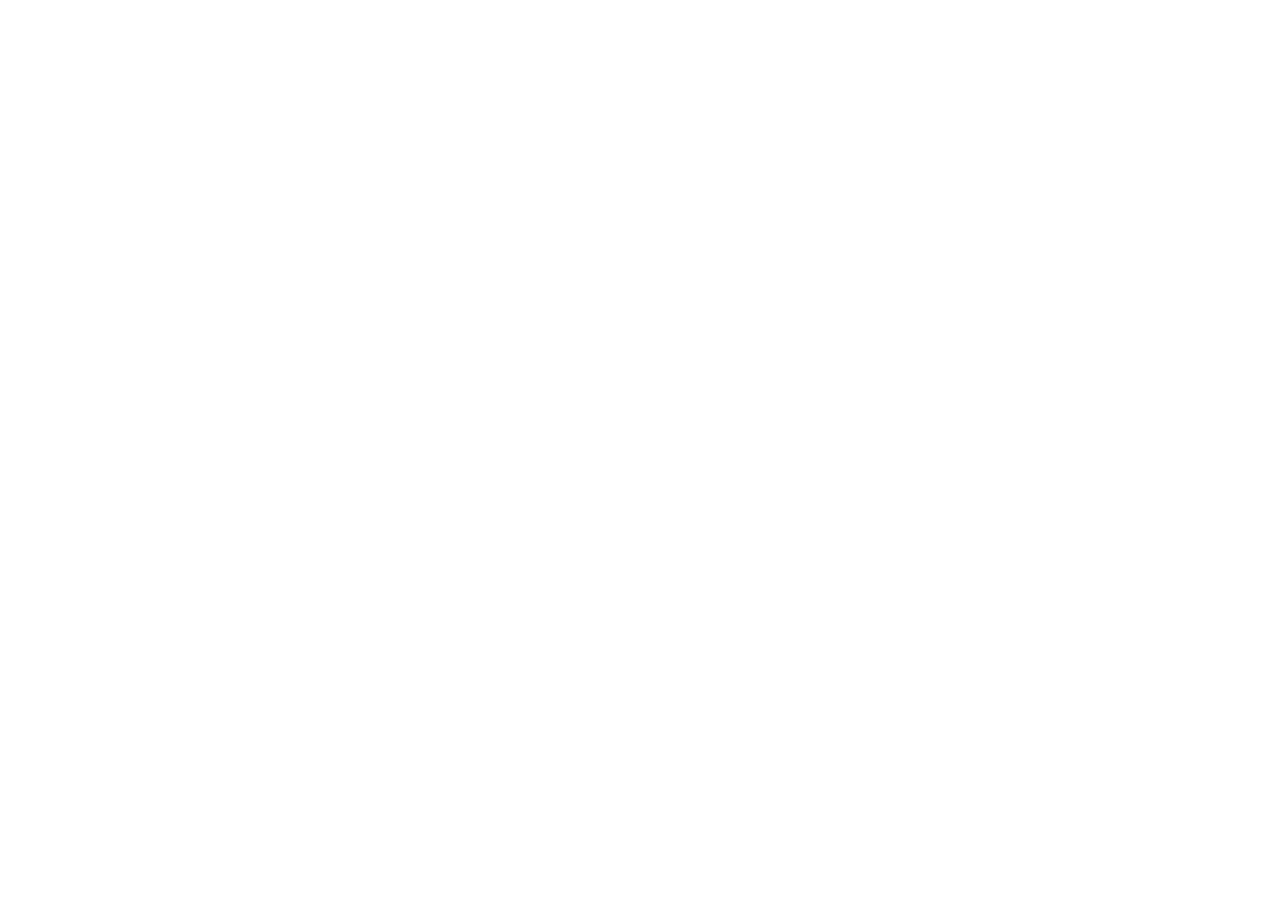
==== index.html @ 3b2f3a1e "Inclui pagina inicial de gestao de clientes do projeto" ====
<!DOCTYPE html>
<html lang="pt-br">
<head>
    <meta charset="UTF-8">
    <meta name="viewport" content="width=device-width, initial-scale=1.0, user-scalable=yes">
    <title>Gestão de Clientes - Dashboard</title>
    <link rel="stylesheet" href="style.css">
</head>
<body>
    
</body>
</html>
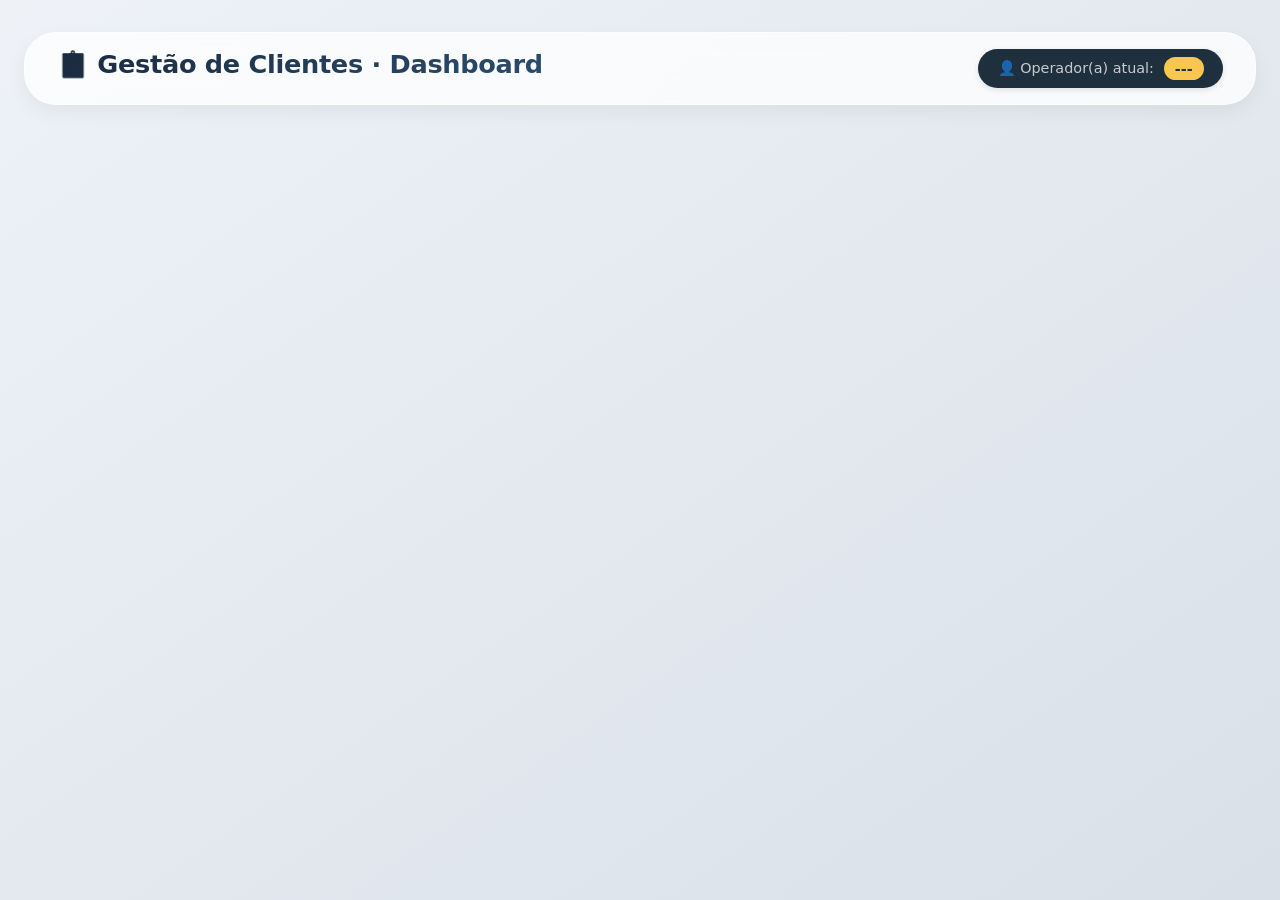
==== commit 4fce0897: "Merge remote-tracking branch 'upstream/main'" ====
--- a/index.html
+++ b/index.html
@@ -7,6 +7,21 @@
     <link rel="stylesheet" href="style.css">
 </head>
 <body>
+    <div class="dashboard">
+        <!-- Área superior com operador (SessionStorage) -->
+        <div class="header-bar">
+            <div class="titulo-principal">
+                <h1>📋 Gestão de Clientes · Dashboard</h1>
+            </div>
+            <div class="operador-card" id="operadorDisplay">
+                <span>👤 Operador(a) atual:</span>
+                <span id="operadorNomeSpan">---</span>
+            </div>
+        </div>
     
+    
+    </div>
+
+    <script src="script.js"></script>
 </body>
 </html>
--- a/style.css
+++ b/style.css
@@ -0,0 +1,317 @@
+* {
+    margin: 0;
+    padding: 0;
+    box-sizing: border-box;
+    font-family: system-ui, 'Segoe UI', 'Inter', -apple-system, BlinkMacSystemFont, 'Roboto', sans-serif;
+}
+
+body {
+    background: linear-gradient(145deg, #eef2f7 0%, #d9e0e8 100%);
+    min-height: 100vh;
+    padding: 2rem 1.5rem;
+}
+
+/* Dashboard container principal */
+.dashboard {
+    max-width: 1400px;
+    margin: 0 auto;
+}
+
+/* Cabeçalho com operador */
+.header-bar {
+    background: rgba(255,255,255,0.75);
+    backdrop-filter: blur(12px);
+    border-radius: 2rem;
+    padding: 1rem 2rem;
+    margin-bottom: 2rem;
+    display: flex;
+    justify-content: space-between;
+    align-items: baseline;
+    flex-wrap: wrap;
+    gap: 1rem;
+    box-shadow: 0 8px 20px rgba(0,0,0,0.05);
+    border: 1px solid rgba(255,255,255,0.6);
+}
+
+.titulo-principal h1 {
+    font-size: 1.6rem;
+    font-weight: 700;
+    background: linear-gradient(135deg, #1A2A3F, #2C4C6C);
+    background-clip: text;
+    -webkit-background-clip: text;
+    color: transparent;
+    letter-spacing: -0.3px;
+}
+
+.operador-card {
+    background: #1e2f3e;
+    padding: 0.5rem 1.2rem;
+    border-radius: 3rem;
+    color: white;
+    font-weight: 500;
+    font-size: 0.9rem;
+    box-shadow: 0 2px 6px rgba(0,0,0,0.1);
+    display: flex;
+    align-items: center;
+    gap: 0.6rem;
+}
+
+.operador-card span:first-child {
+    opacity: 0.75;
+    font-weight: normal;
+}
+
+.operador-card span:last-child {
+    font-weight: 600;
+    background: #f9c74f;
+    color: #1e2f3e;
+    padding: 0.2rem 0.7rem;
+    border-radius: 2rem;
+}
+
+/* Grid de dois painéis */
+.painel-grid {
+    display: grid;
+    grid-template-columns: 1fr 1.6fr;
+    gap: 1.8rem;
+    margin-bottom: 2rem;
+}
+
+/* Card Formulário */
+.form-card, .filtro-card, .lista-cards {
+    background: white;
+    border-radius: 1.75rem;
+    padding: 1.5rem 1.8rem;
+    box-shadow: 0 20px 35px -12px rgba(0,0,0,0.15);
+    transition: all 0.2s ease;
+    border: 1px solid rgba(0,0,0,0.05);
+}
+
+.form-card h2, .filtro-card h2, .clientes-section h2 {
+    font-size: 1.4rem;
+    font-weight: 600;
+    margin-bottom: 1.4rem;
+    color: #1f3a4b;
+    border-left: 5px solid #f4a261;
+    padding-left: 0.9rem;
+}
+
+.clientes-section h2 {
+    font-size: 1.2rem;
+    margin-bottom: 1rem;
+}
+
+.campo {
+    margin-bottom: 1.2rem;
+    display: flex;
+    flex-direction: column;
+    gap: 0.4rem;
+}
+
+.campo label {
+    font-weight: 600;
+    color: #2c3e4e;
+    font-size: 0.85rem;
+    letter-spacing: 0.3px;
+}
+
+.campo input, .campo select {
+    padding: 0.8rem 1rem;
+    border-radius: 1rem;
+    border: 1.5px solid #e2e8f0;
+    font-size: 0.95rem;
+    transition: all 0.2s;
+    background: #fefefe;
+}
+
+.campo input:focus, .campo select:focus {
+    outline: none;
+    border-color: #f4a261;
+    box-shadow: 0 0 0 3px rgba(244,162,97,0.2);
+}
+
+.email-hint {
+    color: #6c757d;
+    font-size: 0.7rem;
+}
+
+/* Validação visual - email inválido */
+.campo input.input-invalido {
+    border-color: #e76f51;
+    background-color: #fff5f2;
+    box-shadow: 0 0 0 2px rgba(231,111,81,0.2);
+}
+
+.botao-salvar {
+    background: #2a9d8f;
+    color: white;
+    border: none;
+    padding: 0.9rem 1rem;
+    border-radius: 2rem;
+    font-weight: 700;
+    font-size: 1rem;
+    cursor: pointer;
+    width: 100%;
+    transition: 0.2s;
+    margin-top: 0.6rem;
+    box-shadow: 0 4px 8px rgba(0,0,0,0.05);
+}
+
+.botao-salvar:hover {
+    background: #21867a;
+    transform: scale(0.98);
+}
+
+/* Filtro busca */
+.filtro-card {
+    margin-bottom: 1rem;
+    padding: 1rem 1.5rem;
+}
+
+.busca-wrapper {
+    display: flex;
+    gap: 0.8rem;
+    align-items: center;
+}
+
+.busca-wrapper input {
+    flex: 1;
+    padding: 0.8rem 1rem;
+    border-radius: 2rem;
+    border: 1.5px solid #e2e8f0;
+    font-size: 0.95rem;
+}
+
+.busca-wrapper input:focus {
+    border-color: #e9c46a;
+    outline: none;
+}
+
+/* Container de cards dinâmicos */
+.cards-container {
+    margin-top: 0.5rem;
+    display: flex;
+    flex-direction: column;
+    gap: 1rem;
+    max-height: 480px;
+    overflow-y: auto;
+    padding-right: 0.3rem;
+}
+
+.cards-container::-webkit-scrollbar {
+    width: 6px;
+}
+
+.cards-container::-webkit-scrollbar-track {
+    background: #f1f1f1;
+    border-radius: 10px;
+}
+
+.cards-container::-webkit-scrollbar-thumb {
+    background: #cbd5e1;
+    border-radius: 10px;
+}
+
+/* Estilo dos cards dinâmicos com cores por plano */
+.cliente-card {
+    background: #ffffff;
+    border-radius: 1.25rem;
+    padding: 1rem 1.2rem;
+    display: flex;
+    justify-content: space-between;
+    align-items: center;
+    box-shadow: 0 5px 12px rgba(0,0,0,0.05);
+    transition: all 0.2s;
+    border-left: 8px solid;
+    position: relative;
+}
+
+.card-info h3 {
+    font-size: 1.15rem;
+    font-weight: 700;
+    margin-bottom: 0.3rem;
+    color: #1f2f38;
+}
+
+.card-info p {
+    font-size: 0.8rem;
+    color: #4b5e6c;
+    display: flex;
+    align-items: center;
+    gap: 0.4rem;
+    margin-top: 0.2rem;
+}
+
+.plano-badge {
+    font-size: 0.7rem;
+    font-weight: 600;
+    padding: 0.2rem 0.7rem;
+    border-radius: 20px;
+    background: #edf2f7;
+    color: #1e2f3e;
+    display: inline-block;
+}
+
+.btn-remover {
+    background: none;
+    border: none;
+    font-size: 1.6rem;
+    cursor: pointer;
+    color: #cbd5e1;
+    transition: 0.2s;
+    width: 38px;
+    height: 38px;
+    border-radius: 60%;
+    display: flex;
+    align-items: center;
+    justify-content: center;
+}
+
+.btn-remover:hover {
+    background: #fee2e2;
+    color: #e76f51;
+    transform: scale(1.05);
+}
+
+/* Cores dinâmicas para cada plano (borda + leve fundo) */
+.cliente-card.plano-gold {
+    border-left-color: #f4a261;
+    background: linear-gradient(to right, #fffaf5, #ffffff);
+}
+
+.cliente-card.plano-silver {
+    border-left-color: #94a3b8;
+    background: linear-gradient(to right, #f8fafc, #ffffff);
+}
+
+.cliente-card.plano-bronze {
+    border-left-color: #cd7f5e;
+    background: linear-gradient(to right, #fef6f0, #ffffff);
+}
+
+.sem-clientes-msg {
+    text-align: center;
+    padding: 2rem;
+    color: #7f8c8d;
+    font-style: italic;
+    background: #f9f9fc;
+    border-radius: 1.5rem;
+}
+
+footer {
+    text-align: center;
+    margin-top: 2rem;
+    font-size: 0.75rem;
+    color: #5a6e7a;
+}
+
+/* Responsividade */
+@media (max-width: 800px) {
+    .painel-grid {
+        grid-template-columns: 1fr;
+        gap: 1.5rem;
+    }
+    body {
+        padding: 1rem;
+    }
+}
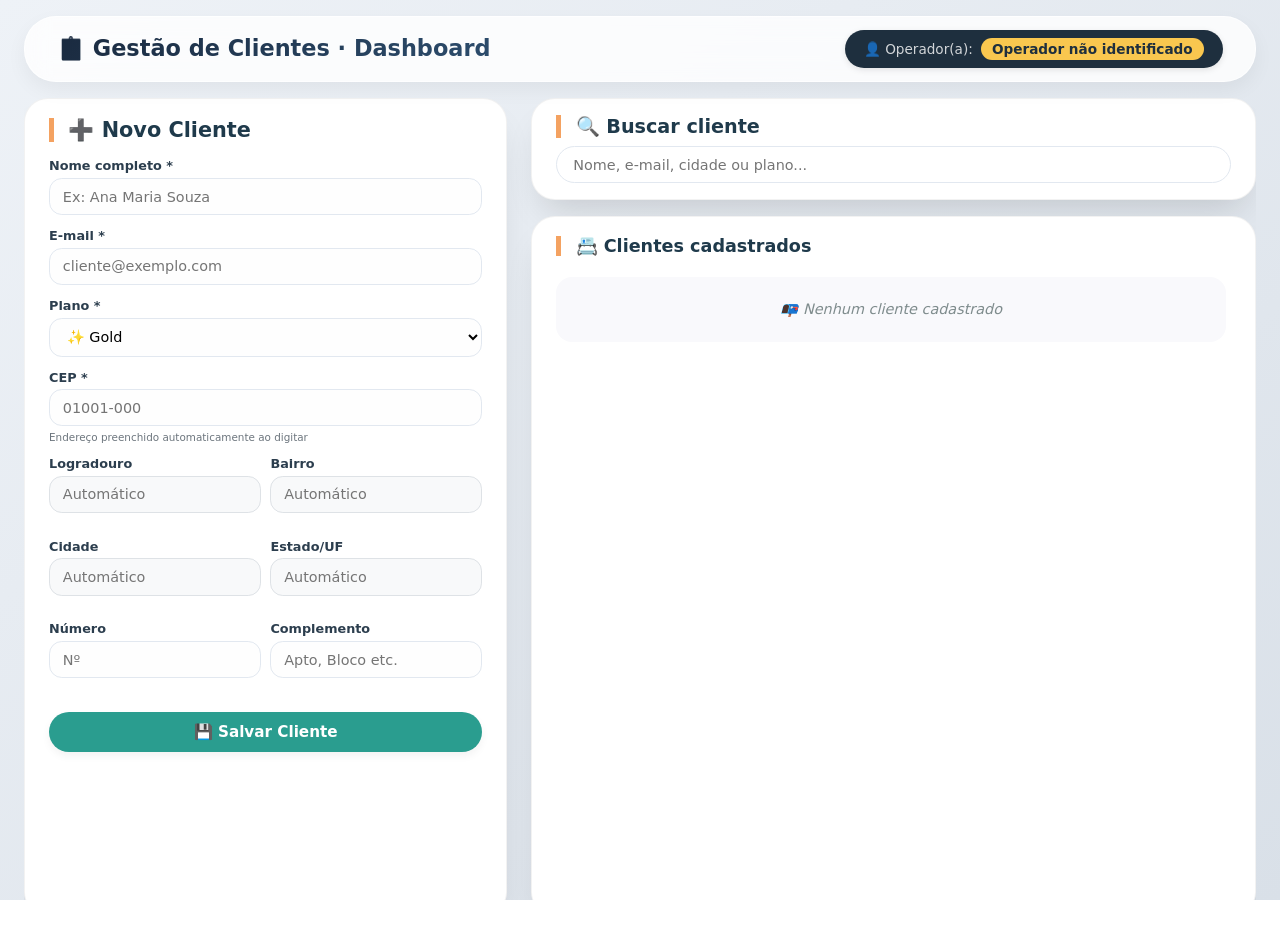
==== commit 04a596f4: "Trabalho final" ====
--- a/index.html
+++ b/index.html
@@ -1,27 +1,94 @@
 <!DOCTYPE html>
 <html lang="pt-br">
 <head>
-    <meta charset="UTF-8">
-    <meta name="viewport" content="width=device-width, initial-scale=1.0, user-scalable=yes">
-    <title>Gestão de Clientes - Dashboard</title>
-    <link rel="stylesheet" href="style.css">
+  <meta charset="UTF-8">
+  <meta name="viewport" content="width=device-width, initial-scale=1.0, user-scalable=yes">
+  <title>Gestão de Clientes – Dashboard</title>
+  <!-- Vincula o arquivo de estilos externo -->
+  <link rel="stylesheet" href="style.css">
 </head>
 <body>
-    <div class="dashboard">
-        <!-- Área superior com operador (SessionStorage) -->
-        <div class="header-bar">
-            <div class="titulo-principal">
-                <h1>📋 Gestão de Clientes · Dashboard</h1>
-            </div>
-            <div class="operador-card" id="operadorDisplay">
-                <span>👤 Operador(a) atual:</span>
-                <span id="operadorNomeSpan">---</span>
-            </div>
+<div class="dashboard">
+  <!-- Cabeçalho com operador da sessão -->
+  <div class="barra-superior">
+    <div class="titulo">
+      <h1>📋 Gestão de Clientes · Dashboard</h1>
+    </div>
+    <div class="cartao-operador">
+      <span>👤 Operador(a):</span>
+      <!-- Nome clicável para troca de operador -->
+      <span id="nomeOperador" title="Clique para trocar de operador">---</span>
+    </div>
+  </div>
+
+  <div class="grade-painel">
+    <!-- Painel esquerdo: formulário de cadastro -->
+    <div class="cartao-formulario">
+      <h2>➕ Novo Cliente</h2>
+      <form id="formularioCliente">
+        <!-- Campos obrigatórios: nome, email, plano (Sprint 1) -->
+        <div class="campo">
+          <label>Nome completo *</label>
+          <input type="text" id="campoNome" placeholder="Ex: Ana Maria Souza" required>
         </div>
-    
-    
+        <div class="campo">
+          <label>E-mail *</label>
+          <input type="email" id="campoEmail" placeholder="cliente@exemplo.com" required>
+          <!-- Validação visual: e-mail inválido fica vermelho ao perder o foco (Sprint 1) -->
+        </div>
+        <div class="campo">
+          <label>Plano *</label>
+          <select id="campoPlano">
+            <option value="Gold">✨ Gold</option>
+            <option value="Silver">⚪ Silver</option>
+            <option value="Bronze">🟤 Bronze</option>
+          </select>
+        </div>
+        <!-- Sprint 2: campos de endereço integrados à API ViaCEP -->
+        <div class="campo">
+          <label>CEP *</label>
+          <input type="text" id="campoCep" placeholder="01001-000" maxlength="9" required>
+          <small class="dica">Endereço preenchido automaticamente ao digitar</small>
+        </div>
+        <!-- Feedback visual da consulta de CEP (Sprint 2) -->
+        <div id="feedbackCep" class="feedback-cep" style="display: none;"></div>
+        
+        <div class="grade-endereco">
+          <div class="campo"><label>Logradouro</label><input type="text" id="campoLogradouro" placeholder="Automático" readonly></div>
+          <div class="campo"><label>Bairro</label><input type="text" id="campoBairro" placeholder="Automático" readonly></div>
+        </div>
+        <div class="grade-endereco">
+          <div class="campo"><label>Cidade</label><input type="text" id="campoCidade" placeholder="Automático" readonly></div>
+          <div class="campo"><label>Estado/UF</label><input type="text" id="campoUf" placeholder="Automático" readonly></div>
+        </div>
+        <div class="grade-endereco">
+          <div class="campo"><label>Número</label><input type="text" id="campoNumero" placeholder="Nº" required></div>
+          <div class="campo"><label>Complemento</label><input type="text" id="campoComplemento" placeholder="Apto, Bloco etc."></div>
+        </div>
+        <!-- Botão com feedback de salvamento (Sprint 2) -->
+        <button type="submit" class="botao-salvar" id="botaoSalvar">💾 Salvar Cliente</button>
+        <div id="feedbackSalvamento" class="feedback-salvamento" style="display: none;"></div>
+      </form>
     </div>
 
-    <script src="script.js"></script>
+    <!-- Painel direito: busca e cards dinâmicos -->
+    <div class="painel-direito">
+      <div class="cartao-filtro">
+        <h2>🔍 Buscar cliente</h2>
+        <input type="text" id="campoBusca" placeholder="Nome, e-mail, cidade ou plano..." autocomplete="off">
+      </div>
+      <div class="cartao-lista">
+        <h2>📇 Clientes cadastrados</h2>
+        <!-- Container onde os cards são injetados via JavaScript (Sprint 1) -->
+        <div id="containerCards" class="container-cards">
+          <div class="mensagem-vazio">Nenhum cliente cadastrado</div>
+        </div>
+      </div>
+    </div>
+  </div>
+</div>
+
+<!-- Script externo -->
+<script src="script.js"></script>
 </body>
 </html>
--- a/style.css
+++ b/style.css
@@ -1,317 +1,459 @@
+/* ============================================
+   ESTILOS GERAIS – 100% DA TELA
+   ============================================ */
 * {
-    margin: 0;
-    padding: 0;
-    box-sizing: border-box;
-    font-family: system-ui, 'Segoe UI', 'Inter', -apple-system, BlinkMacSystemFont, 'Roboto', sans-serif;
+  margin: 0;
+  padding: 0;
+  box-sizing: border-box;
+  font-family: system-ui, 'Segoe UI', 'Inter', sans-serif;
+}
+
+html, body {
+  height: 100%;
+  overflow: hidden;
 }
 
 body {
-    background: linear-gradient(145deg, #eef2f7 0%, #d9e0e8 100%);
-    min-height: 100vh;
-    padding: 2rem 1.5rem;
-}
-
-/* Dashboard container principal */
+  background: linear-gradient(145deg, #eef2f7 0%, #d9e0e8 100%);
+  padding: 1rem 1.5rem;
+}
+
 .dashboard {
-    max-width: 1400px;
-    margin: 0 auto;
-}
-
-/* Cabeçalho com operador */
-.header-bar {
-    background: rgba(255,255,255,0.75);
-    backdrop-filter: blur(12px);
-    border-radius: 2rem;
-    padding: 1rem 2rem;
-    margin-bottom: 2rem;
-    display: flex;
-    justify-content: space-between;
-    align-items: baseline;
-    flex-wrap: wrap;
-    gap: 1rem;
-    box-shadow: 0 8px 20px rgba(0,0,0,0.05);
-    border: 1px solid rgba(255,255,255,0.6);
-}
-
-.titulo-principal h1 {
-    font-size: 1.6rem;
-    font-weight: 700;
-    background: linear-gradient(135deg, #1A2A3F, #2C4C6C);
-    background-clip: text;
-    -webkit-background-clip: text;
-    color: transparent;
-    letter-spacing: -0.3px;
-}
-
-.operador-card {
-    background: #1e2f3e;
-    padding: 0.5rem 1.2rem;
-    border-radius: 3rem;
-    color: white;
-    font-weight: 500;
-    font-size: 0.9rem;
-    box-shadow: 0 2px 6px rgba(0,0,0,0.1);
-    display: flex;
-    align-items: center;
-    gap: 0.6rem;
-}
-
-.operador-card span:first-child {
-    opacity: 0.75;
-    font-weight: normal;
-}
-
-.operador-card span:last-child {
-    font-weight: 600;
-    background: #f9c74f;
-    color: #1e2f3e;
-    padding: 0.2rem 0.7rem;
-    border-radius: 2rem;
-}
-
-/* Grid de dois painéis */
-.painel-grid {
-    display: grid;
-    grid-template-columns: 1fr 1.6fr;
-    gap: 1.8rem;
-    margin-bottom: 2rem;
-}
-
-/* Card Formulário */
-.form-card, .filtro-card, .lista-cards {
-    background: white;
-    border-radius: 1.75rem;
-    padding: 1.5rem 1.8rem;
-    box-shadow: 0 20px 35px -12px rgba(0,0,0,0.15);
-    transition: all 0.2s ease;
-    border: 1px solid rgba(0,0,0,0.05);
-}
-
-.form-card h2, .filtro-card h2, .clientes-section h2 {
-    font-size: 1.4rem;
-    font-weight: 600;
-    margin-bottom: 1.4rem;
-    color: #1f3a4b;
-    border-left: 5px solid #f4a261;
-    padding-left: 0.9rem;
-}
-
-.clientes-section h2 {
-    font-size: 1.2rem;
-    margin-bottom: 1rem;
-}
-
+  max-width: 1400px;
+  margin: 0 auto;
+  height: 100vh; /*percentagem da janela*/
+  display: flex; 
+  flex-direction: column;
+}
+
+/* ============================================
+   CABEÇALHO E OPERADOR
+   ============================================ */
+.barra-superior {
+  background: rgba(255,255,255,0.8);
+  backdrop-filter: blur(12px);
+  border-radius: 2rem;
+  padding: 0.8rem 2rem;
+  margin-bottom: 1rem;
+  display: flex;
+  justify-content: space-between;
+  align-items: center;
+  flex-wrap: wrap;
+  gap: 1rem;
+  box-shadow: 0 8px 20px rgba(0,0,0,0.05);
+  border: 1px solid rgba(255,255,255,0.7);
+  flex-shrink: 0;
+}
+
+.titulo h1 {
+  font-size: 1.4rem;
+  font-weight: 700;
+  background: linear-gradient(135deg, #1A2A3F, #2C4C6C);
+  -webkit-background-clip: text;
+  background-clip: text;
+  color: transparent;
+}
+
+.cartao-operador {
+  background: #1e2f3e;
+  padding: 0.5rem 1.2rem;
+  border-radius: 3rem;
+  color: white;
+  font-size: 0.85rem;
+  display: flex;
+  align-items: center;
+  gap: 0.5rem;
+  box-shadow: 0 2px 6px rgba(0,0,0,0.1);
+}
+
+.cartao-operador span:first-child {
+  opacity: 0.8;
+}
+
+#nomeOperador {
+  font-weight: 600;
+  background: #f9c74f;
+  color: #1e2f3e;
+  padding: 0.2rem 0.7rem;
+  border-radius: 2rem;
+  cursor: pointer;
+  transition: 0.2s;
+}
+
+#nomeOperador:hover {
+  background: #f7b733;
+  transform: scale(1.05);
+}
+
+/* ============================================
+   GRID PRINCIPAL
+   ============================================ */
+.grade-painel {
+  display: grid;
+  grid-template-columns: 1fr 1.5fr;
+  gap: 1.5rem;
+  flex: 1;
+  min-height: 0;
+  overflow: hidden;
+}
+
+/* ============================================
+   PAINEL ESQUERDO – FORMULÁRIO
+   ============================================ */
+.cartao-formulario {
+  background: white;
+  border-radius: 1.5rem;
+  padding: 1.2rem 1.5rem;
+  box-shadow: 0 20px 35px -12px rgba(0,0,0,0.15);
+  border: 1px solid rgba(0,0,0,0.05);
+  overflow-y: auto;
+  height: 100%;
+}
+
+.cartao-formulario h2 {
+  font-size: 1.3rem;
+  font-weight: 600;
+  margin-bottom: 1rem;
+  color: #1f3a4b;
+  border-left: 5px solid #f4a261;
+  padding-left: 0.9rem;
+  position: sticky;
+  top: 0;
+  background: white;
+  z-index: 1;
+}
+
+/* campos */
 .campo {
-    margin-bottom: 1.2rem;
-    display: flex;
-    flex-direction: column;
-    gap: 0.4rem;
-}
-
+  margin-bottom: 0.8rem;
+  display: flex;
+  flex-direction: column;
+  gap: 0.3rem;
+}
 .campo label {
-    font-weight: 600;
-    color: #2c3e4e;
-    font-size: 0.85rem;
-    letter-spacing: 0.3px;
-}
-
+  font-weight: 600;
+  color: #2c3e4e;
+  font-size: 0.8rem;
+}
 .campo input, .campo select {
-    padding: 0.8rem 1rem;
-    border-radius: 1rem;
-    border: 1.5px solid #e2e8f0;
-    font-size: 0.95rem;
-    transition: all 0.2s;
-    background: #fefefe;
-}
-
+  padding: 0.6rem 0.8rem;
+  border-radius: 0.8rem;
+  border: 1.5px solid #e2e8f0;
+  font-size: 0.9rem;
+  background: #fefefe;
+  transition: 0.2s;
+}
 .campo input:focus, .campo select:focus {
-    outline: none;
-    border-color: #f4a261;
-    box-shadow: 0 0 0 3px rgba(244,162,97,0.2);
-}
-
-.email-hint {
-    color: #6c757d;
-    font-size: 0.7rem;
-}
-
-/* Validação visual - email inválido */
-.campo input.input-invalido {
-    border-color: #e76f51;
-    background-color: #fff5f2;
-    box-shadow: 0 0 0 2px rgba(231,111,81,0.2);
-}
-
+  outline: none;
+  border-color: #f4a261;
+  box-shadow: 0 0 0 3px rgba(244,162,97,0.2);
+}
+.campo input:read-only {
+  background: #f8f9fa;
+  color: #6c757d;
+  cursor: not-allowed;
+  border-color: #dee2e6;
+}
+
+/*O js inclui esta classe quando o campo é inválido*/
+.campo input.campo-invalido {
+  border-color: #e76f51;
+  background-color: #fff5f2;
+  box-shadow: 0 0 0 2px rgba(231,111,81,0.2);
+}
+
+.grade-endereco {
+  display: grid;
+  grid-template-columns: 1fr 1fr;
+  gap: 0.6rem;
+  margin-bottom: 0.8rem;
+}
+
+.dica {
+  color: #6c757d;
+  font-size: 0.65rem;
+}
+
+/* feedbacks */
+.feedback-cep, .feedback-salvamento {
+  padding: 0.4rem 0.8rem;
+  border-radius: 0.6rem;
+  font-size: 0.8rem;
+  margin-bottom: 0.8rem;
+  font-weight: 500;
+  display: none;
+}
+.feedback-salvamento {
+  margin-top: 0.8rem;
+  margin-bottom: 0;
+  text-align: center;
+}
+
+.carregando {
+  background: #e8f4fd;
+  color: #0369a1;
+  border-left: 4px solid #0369a1;
+  display: block;
+}
+.sucesso {
+  background: #f0fdf4;
+  color: #166534;
+  border-left: 4px solid #166534;
+  display: block;
+}
+.erro {
+  background: #fef2f2;
+  color: #991b1b;
+  border-left: 4px solid #991b1b;
+  display: block;
+}
+
+/* botão salvar */
 .botao-salvar {
-    background: #2a9d8f;
-    color: white;
-    border: none;
-    padding: 0.9rem 1rem;
-    border-radius: 2rem;
-    font-weight: 700;
-    font-size: 1rem;
-    cursor: pointer;
-    width: 100%;
-    transition: 0.2s;
-    margin-top: 0.6rem;
-    box-shadow: 0 4px 8px rgba(0,0,0,0.05);
-}
-
-.botao-salvar:hover {
-    background: #21867a;
-    transform: scale(0.98);
-}
-
-/* Filtro busca */
-.filtro-card {
-    margin-bottom: 1rem;
-    padding: 1rem 1.5rem;
-}
-
-.busca-wrapper {
-    display: flex;
-    gap: 0.8rem;
-    align-items: center;
-}
-
-.busca-wrapper input {
-    flex: 1;
-    padding: 0.8rem 1rem;
-    border-radius: 2rem;
-    border: 1.5px solid #e2e8f0;
-    font-size: 0.95rem;
-}
-
-.busca-wrapper input:focus {
-    border-color: #e9c46a;
-    outline: none;
-}
-
-/* Container de cards dinâmicos */
-.cards-container {
-    margin-top: 0.5rem;
-    display: flex;
-    flex-direction: column;
-    gap: 1rem;
-    max-height: 480px;
-    overflow-y: auto;
-    padding-right: 0.3rem;
-}
-
-.cards-container::-webkit-scrollbar {
-    width: 6px;
-}
-
-.cards-container::-webkit-scrollbar-track {
-    background: #f1f1f1;
-    border-radius: 10px;
-}
-
-.cards-container::-webkit-scrollbar-thumb {
-    background: #cbd5e1;
-    border-radius: 10px;
-}
-
-/* Estilo dos cards dinâmicos com cores por plano */
-.cliente-card {
-    background: #ffffff;
-    border-radius: 1.25rem;
-    padding: 1rem 1.2rem;
-    display: flex;
-    justify-content: space-between;
-    align-items: center;
-    box-shadow: 0 5px 12px rgba(0,0,0,0.05);
-    transition: all 0.2s;
-    border-left: 8px solid;
-    position: relative;
-}
-
-.card-info h3 {
-    font-size: 1.15rem;
-    font-weight: 700;
-    margin-bottom: 0.3rem;
-    color: #1f2f38;
-}
-
-.card-info p {
-    font-size: 0.8rem;
-    color: #4b5e6c;
-    display: flex;
-    align-items: center;
-    gap: 0.4rem;
-    margin-top: 0.2rem;
-}
-
-.plano-badge {
-    font-size: 0.7rem;
-    font-weight: 600;
-    padding: 0.2rem 0.7rem;
-    border-radius: 20px;
-    background: #edf2f7;
-    color: #1e2f3e;
-    display: inline-block;
-}
-
-.btn-remover {
-    background: none;
-    border: none;
-    font-size: 1.6rem;
-    cursor: pointer;
-    color: #cbd5e1;
-    transition: 0.2s;
-    width: 38px;
-    height: 38px;
-    border-radius: 60%;
-    display: flex;
-    align-items: center;
-    justify-content: center;
-}
-
-.btn-remover:hover {
-    background: #fee2e2;
-    color: #e76f51;
-    transform: scale(1.05);
-}
-
-/* Cores dinâmicas para cada plano (borda + leve fundo) */
-.cliente-card.plano-gold {
-    border-left-color: #f4a261;
-    background: linear-gradient(to right, #fffaf5, #ffffff);
-}
-
-.cliente-card.plano-silver {
-    border-left-color: #94a3b8;
-    background: linear-gradient(to right, #f8fafc, #ffffff);
-}
-
-.cliente-card.plano-bronze {
-    border-left-color: #cd7f5e;
-    background: linear-gradient(to right, #fef6f0, #ffffff);
-}
-
-.sem-clientes-msg {
-    text-align: center;
-    padding: 2rem;
-    color: #7f8c8d;
-    font-style: italic;
-    background: #f9f9fc;
-    border-radius: 1.5rem;
-}
-
-footer {
-    text-align: center;
-    margin-top: 2rem;
-    font-size: 0.75rem;
-    color: #5a6e7a;
-}
-
-/* Responsividade */
-@media (max-width: 800px) {
-    .painel-grid {
-        grid-template-columns: 1fr;
-        gap: 1.5rem;
-    }
-    body {
-        padding: 1rem;
-    }
+  background: #2a9d8f;
+  color: white;
+  border: none;
+  padding: 0.7rem 1rem;
+  border-radius: 2rem;
+  font-weight: 700;
+  font-size: 0.95rem;
+  cursor: pointer;
+  width: 100%;
+  margin-top: 0.5rem;
+  box-shadow: 0 4px 8px rgba(0,0,0,0.05);
+  transition: 0.2s;
+}
+.botao-salvar:hover:not(:disabled) {
+  background: #21867a;
+  transform: translateY(-1px);
+  box-shadow: 0 6px 12px rgba(0,0,0,0.1);
+}
+.botao-salvar:disabled {
+  background: #94a3b8;
+  cursor: not-allowed;
+  opacity: 0.7;
+}
+.botao-salvar.salvando {
+  animation: pulsar 1.5s ease-in-out infinite;
+}
+@keyframes pulsar {
+  0%, 100% { opacity: 0.7; transform: scale(1); }
+  50% { opacity: 0.5; transform: scale(0.98); }
+}
+
+/* ============================================
+   PAINEL DIREITO – LISTA
+   ============================================ */
+.painel-direito {
+  display: flex;
+  flex-direction: column;
+  gap: 1rem;
+  height: 100%;
+  min-height: 0;
+}
+
+.cartao-filtro {
+  background: white;
+  border-radius: 1.5rem;
+  padding: 1rem 1.5rem;
+  box-shadow: 0 20px 35px -12px rgba(0,0,0,0.15);
+  border: 1px solid rgba(0,0,0,0.05);
+  flex-shrink: 0;
+  display: flex;
+  flex-direction: column;
+  gap: 0.5rem;
+}
+.cartao-filtro h2 {
+  font-size: 1.2rem;
+  font-weight: 600;
+  margin-bottom: 0;
+  color: #1f3a4b;
+  border-left: 5px solid #f4a261;
+  padding-left: 0.9rem;
+}
+.cartao-filtro input {
+  width: 100%;
+  padding: 0.6rem 1rem;
+  border-radius: 2rem;
+  border: 1.5px solid #e2e8f0;
+  font-size: 0.9rem;
+  transition: 0.2s;
+}
+.cartao-filtro input:focus {
+  border-color: #e9c46a;
+  outline: none;
+  box-shadow: 0 0 0 3px rgba(233,196,106,0.2);
+}
+.controles-ordenacao {
+  display: flex;
+  gap: 0.5rem;
+}
+.controles-ordenacao button {
+  flex: 1;
+  padding: 0.4rem 0.6rem;
+  border-radius: 2rem;
+  border: 1px solid #e2e8f0;
+  background: white;
+  cursor: pointer;
+  font-size: 0.75rem;
+  font-weight: 600;
+  transition: 0.2s;
+}
+.controles-ordenacao button.ativo {
+  background: #2a9d8f;
+  color: white;
+  border-color: #2a9d8f;
+}
+
+.cartao-lista {
+  background: white;
+  border-radius: 1.5rem;
+  padding: 1.2rem 1.5rem;
+  box-shadow: 0 20px 35px -12px rgba(0,0,0,0.15);
+  border: 1px solid rgba(0,0,0,0.05);
+  flex: 1;
+  display: flex;
+  flex-direction: column;
+  min-height: 0;
+}
+.cartao-lista h2 {
+  font-size: 1.1rem;
+  font-weight: 600;
+  margin-bottom: 0.8rem;
+  color: #1f3a4b;
+  border-left: 5px solid #f4a261;
+  padding-left: 0.9rem;
+  flex-shrink: 0;
+}
+
+/* container com scroll */
+.container-cards {
+  margin-top: 0.5rem;
+  display: flex;
+  flex-direction: column;
+  gap: 0.8rem;
+  flex: 1;
+  overflow-y: auto;
+  padding-right: 0.3rem;
+  min-height: 0;
+}
+.container-cards::-webkit-scrollbar {
+  width: 6px;
+}
+.container-cards::-webkit-scrollbar-track {
+  background: #f1f1f1;
+  border-radius: 10px;
+}
+.container-cards::-webkit-scrollbar-thumb {
+  background: #cbd5e1;
+  border-radius: 10px;
+}
+
+/* cards */
+.cartao-cliente {
+  background: white;
+  border-radius: 1rem;
+  padding: 0.8rem 1rem;
+  display: flex;
+  justify-content: space-between;
+  align-items: center;
+  box-shadow: 0 3px 10px rgba(0,0,0,0.05);
+  border-left: 6px solid;
+  transition: 0.2s;
+  flex-shrink: 0;
+}
+.cartao-cliente:hover {
+  box-shadow: 0 6px 16px rgba(0,0,0,0.1);
+  transform: translateX(2px);
+}
+
+.info-cliente {
+  flex: 1;
+  min-width: 0;
+}
+.info-cliente h3 {
+  font-size: 1rem;
+  font-weight: 700;
+  margin-bottom: 0.2rem;
+  color: #1f2f38;
+}
+.info-cliente p {
+  font-size: 0.75rem;
+  color: #4b5e6c;
+  margin-top: 0.15rem;
+}
+.info-endereco {
+  font-size: 0.7rem;
+  color: #64748b;
+  font-style: italic;
+  margin-top: 0.2rem;
+  line-height: 1.3;
+}
+.badge-plano {
+  font-size: 0.7rem;
+  font-weight: 600;
+  padding: 0.15rem 0.5rem;
+  border-radius: 20px;
+  background: #edf2f7;
+  color: #1e2f3e;
+  display: inline-block;
+}
+
+/* cores por plano */
+.cartao-cliente.plano-gold {
+  border-left-color: #f4a261;
+  background: linear-gradient(to right, #fffaf5, #ffffff);
+}
+.cartao-cliente.plano-silver {
+  border-left-color: #94a3b8;
+  background: linear-gradient(to right, #f8fafc, #ffffff);
+}
+.cartao-cliente.plano-bronze {
+  border-left-color: #cd7f5e;
+  background: linear-gradient(to right, #fef6f0, #ffffff);
+}
+
+/* botão remover */
+.botao-remover {
+  background: none;
+  border: none;
+  font-size: 1.3rem;
+  cursor: pointer;
+  color: #cbd5e1;
+  width: 32px;
+  height: 32px;
+  border-radius: 50%;
+  display: flex;
+  align-items: center;
+  justify-content: center;
+  flex-shrink: 0;
+  transition: 0.2s;
+  margin-left: 0.5rem;
+}
+.botao-remover:hover {
+  background: #fee2e2;
+  color: #e76f51;
+  transform: scale(1.1);
+}
+
+.mensagem-vazio {
+  text-align: center;
+  padding: 1.5rem;
+  color: #7f8c8d;
+  font-style: italic;
+  background: #f9f9fc;
+  border-radius: 1rem;
+  font-size: 0.9rem;
+}
+
+
+/* responsivo */
+@media (max-width: 900px) {
+  html, body { overflow: auto; height: auto; }
+  .dashboard { height: auto; }
+  .grade-painel { grid-template-columns: 1fr; overflow: visible; }
+  .cartao-formulario { height: auto; max-height: 600px; }
+  .cartao-lista { min-height: 400px; }
+  .grade-endereco { grid-template-columns: 1fr; }
+  body { padding: 0.8rem; }
 }
